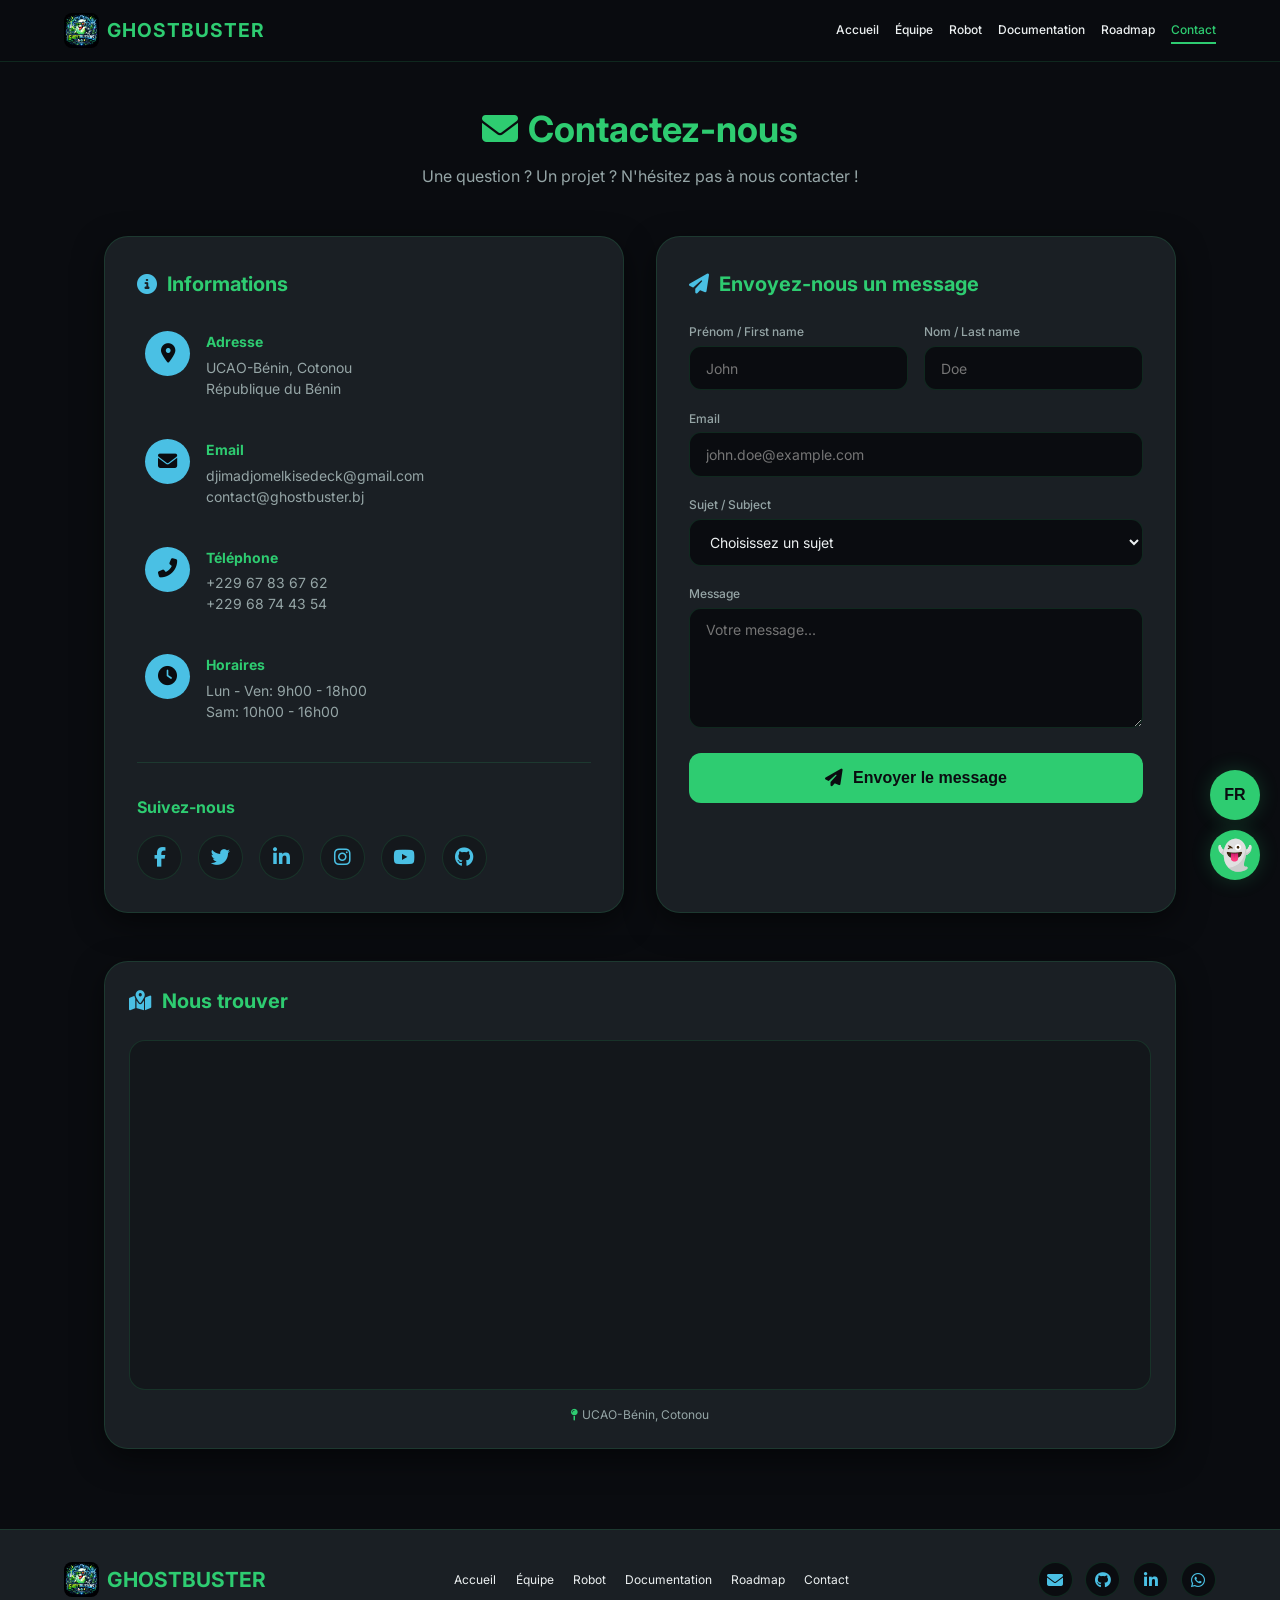
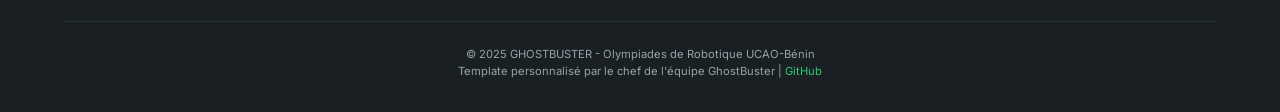
==== contact.html @ 447c5d61 "Add files via upload" ====
<!DOCTYPE html>
<html lang="fr">
<head>
    <meta charset="UTF-8">
    <meta name="viewport" content="width=device-width, initial-scale=1.0, maximum-scale=1.0, user-scalable=yes">
    <title>GhostBuster - Contact</title>
    <!-- Font Awesome -->
    <link rel="stylesheet" href="https://cdnjs.cloudflare.com/ajax/libs/font-awesome/6.4.0/css/all.min.css">
    <!-- Google Fonts - Inter -->
    <link href="https://fonts.googleapis.com/css2?family=Inter:wght@300;400;500;600;700;800&display=swap" rel="stylesheet">
    <style>
        * {
            margin: 0;
            padding: 0;
            box-sizing: border-box;
        }

        :root {
            --primary: #2ecc71;
            --primary-dark: #27ae60;
            --secondary: #f1c40f;
            --bg-primary: #0a0c10;
            --bg-secondary: #14181c;
            --bg-card: #1a1f24;
            --text-primary: #ecf0f1;
            --text-secondary: #95a5a6;
            --border-color: rgba(46, 204, 113, 0.15);
            --shadow: 0 10px 30px rgba(0, 0, 0, 0.5);
            --glow: 0 0 20px rgba(46, 204, 113, 0.2);
            --icon-color: #4ac0e4;
            --icon-hover: #27ae60;
            
            --font-size-xs: 0.75rem;
            --font-size-sm: 0.875rem;
            --font-size-base: 1rem;
            --font-size-lg: 1.125rem;
            --font-size-xl: 1.25rem;
            --font-size-2xl: 1.5rem;
            --font-size-3xl: 1.875rem;
            --font-size-4xl: 2.25rem;
        }

        [data-theme="light"] {
            --bg-primary: #f5f7fa;
            --bg-secondary: #ffffff;
            --bg-card: #ffffff;
            --text-primary: #2c3e50;
            --text-secondary: #34495e;
            --border-color: rgba(46, 204, 113, 0.3);
        }

        body {
            font-family: 'Inter', sans-serif;
            background-color: var(--bg-primary);
            color: var(--text-primary);
            line-height: 1.5;
            overflow-x: hidden;
            transition: background-color 0.3s ease, color 0.3s ease;
            padding-top: 70px;
            font-size: var(--font-size-base);
            min-height: 100vh;
            display: flex;
            flex-direction: column;
        }

        /* ===== ANIMATIONS ===== */
        @keyframes float {
            0%, 100% { transform: translateY(0px); }
            50% { transform: translateY(-25px); }
        }

        @keyframes glowPulse {
            0%, 100% { filter: drop-shadow(0 0 25px var(--primary)); }
            50% { filter: drop-shadow(0 0 50px var(--primary)); }
        }

        .animate-float {
            animation: float 6s ease-in-out infinite;
        }

        .animate-glow {
            animation: glowPulse 3s ease-in-out infinite;
        }

        /* ===== THEME TOGGLE ===== */
        .theme-toggle {
            position: fixed;
            bottom: 20px;
            right: 20px;
            width: 50px;
            height: 50px;
            border-radius: 50%;
            background: var(--primary);
            border: none;
            cursor: pointer;
            z-index: 1000;
            display: flex;
            align-items: center;
            justify-content: center;
            font-size: 1.8rem;
            box-shadow: var(--glow);
            transition: all 0.3s ease;
            color: var(--bg-primary);
        }

        .theme-toggle:hover {
            transform: scale(1.1) rotate(180deg);
        }

        /* ===== LANGUAGE TOGGLE ===== */
        .lang-toggle {
            position: fixed;
            bottom: 80px;
            right: 20px;
            width: 50px;
            height: 50px;
            border-radius: 50%;
            background: var(--primary);
            border: none;
            cursor: pointer;
            z-index: 1000;
            display: flex;
            align-items: center;
            justify-content: center;
            font-size: 1rem;
            font-weight: 600;
            box-shadow: var(--glow);
            transition: all 0.3s ease;
            color: var(--bg-primary);
        }

        .lang-toggle:hover {
            transform: scale(1.1);
        }

        /* ===== NAVIGATION ===== */
        nav {
            position: fixed;
            top: 0;
            width: 100%;
            padding: 0.8rem 5%;
            display: flex;
            justify-content: space-between;
            align-items: center;
            z-index: 1000;
            background: rgba(10, 12, 16, 0.98);
            backdrop-filter: blur(10px);
            border-bottom: 1px solid var(--border-color);
            transition: all 0.3s ease;
        }

        [data-theme="light"] nav {
            background: rgba(255, 255, 255, 0.98);
        }

        .logo {
            font-size: 1.2rem;
            font-weight: 700;
            color: var(--primary);
            letter-spacing: 1px;
            display: flex;
            align-items: center;
            gap: 8px;
        }

        .logo img {
            height: 35px;
            width: auto;
            border-radius: 8px;
        }

        .nav-links {
            display: flex;
            gap: 1rem;
            font-size: var(--font-size-xs);
        }

        .nav-links a {
            color: var(--text-primary);
            text-decoration: none;
            font-weight: 500;
            position: relative;
            padding: 0.3rem 0;
            white-space: nowrap;
        }

        .nav-links a::after {
            content: '';
            position: absolute;
            bottom: 0;
            left: 0;
            width: 0;
            height: 2px;
            background: var(--primary);
            transition: width 0.3s ease;
        }

        .nav-links a:hover::after,
        .nav-links a.active::after {
            width: 100%;
        }

        .nav-links a.active {
            color: var(--primary);
        }

        /* Menu mobile */
        @media (max-width: 768px) {
            nav {
                padding: 0.6rem 3%;
            }
            .nav-links {
                gap: 0.5rem;
                font-size: 0.65rem;
            }
            .logo {
                font-size: 1rem;
            }
            .logo img {
                height: 28px;
            }
        }

        /* ===== CONTENU PRINCIPAL ===== */
        .main-content {
            flex: 1;
            padding: 2rem 5%;
            max-width: 1200px;
            margin: 0 auto;
            width: 100%;
        }

        /* En-tête de page */
        .page-header {
            text-align: center;
            margin-bottom: 3rem;
        }

        .page-header h1 {
            font-size: var(--font-size-4xl);
            color: var(--primary);
            display: flex;
            align-items: center;
            justify-content: center;
            gap: 10px;
            margin-bottom: 0.5rem;
        }

        .page-header p {
            color: var(--text-secondary);
            font-size: var(--font-size-base);
            max-width: 600px;
            margin: 0 auto;
        }

        /* Grille de contact */
        .contact-grid {
            display: grid;
            grid-template-columns: 1fr 1fr;
            gap: 2rem;
            margin-bottom: 3rem;
        }

        /* Carte d'information */
        .contact-info-card {
            background: var(--bg-card);
            border-radius: 24px;
            padding: 2rem;
            border: 1px solid var(--border-color);
            box-shadow: var(--shadow);
        }

        .contact-info-card h2 {
            font-size: var(--font-size-xl);
            color: var(--primary);
            margin-bottom: 1.5rem;
            display: flex;
            align-items: center;
            gap: 10px;
        }

        .contact-info-card h2 i {
            color: var(--icon-color);
        }

        .info-list {
            display: flex;
            flex-direction: column;
            gap: 1.5rem;
            margin-bottom: 2rem;
        }

        .info-item {
            display: flex;
            align-items: flex-start;
            gap: 1rem;
            padding: 0.5rem;
            border-radius: 12px;
            transition: all 0.3s ease;
        }

        .info-item:hover {
            background: rgba(46, 204, 113, 0.05);
            transform: translateX(5px);
        }

        .info-icon {
            width: 45px;
            height: 45px;
            background: var(--icon-color);
            border-radius: 50%;
            display: flex;
            align-items: center;
            justify-content: center;
            font-size: 1.2rem;
            color: var(--bg-primary);
            flex-shrink: 0;
            transition: all 0.3s ease;
        }

        .info-item:hover .info-icon {
            background: var(--icon-hover);
            transform: scale(1.1);
        }

        .info-content h3 {
            font-size: var(--font-size-sm);
            color: var(--primary);
            margin-bottom: 0.3rem;
        }

        .info-content p {
            color: var(--text-secondary);
            font-size: var(--font-size-sm);
            line-height: 1.5;
        }

        .info-content a {
            color: var(--text-secondary);
            text-decoration: none;
            transition: color 0.3s;
        }

        .info-content a:hover {
            color: var(--primary);
        }

        /* Réseaux sociaux */
        .social-section {
            margin-top: 2rem;
            padding-top: 2rem;
            border-top: 1px solid var(--border-color);
        }

        .social-section h3 {
            font-size: var(--font-size-base);
            color: var(--primary);
            margin-bottom: 1rem;
        }

        .social-links {
            display: flex;
            gap: 1rem;
            flex-wrap: wrap;
        }

        .social-links a {
            width: 45px;
            height: 45px;
            border-radius: 50%;
            background: var(--bg-secondary);
            display: flex;
            align-items: center;
            justify-content: center;
            color: var(--icon-color);
            text-decoration: none;
            transition: all 0.3s ease;
            border: 1px solid var(--border-color);
            font-size: 1.2rem;
        }

        .social-links a:hover {
            background: var(--icon-hover);
            color: white;
            transform: translateY(-3px);
            border-color: var(--icon-hover);
        }

        /* Formulaire de contact */
        .contact-form-card {
            background: var(--bg-card);
            border-radius: 24px;
            padding: 2rem;
            border: 1px solid var(--border-color);
            box-shadow: var(--shadow);
        }

        .contact-form-card h2 {
            font-size: var(--font-size-xl);
            color: var(--primary);
            margin-bottom: 1.5rem;
            display: flex;
            align-items: center;
            gap: 10px;
        }

        .contact-form-card h2 i {
            color: var(--icon-color);
        }

        .form-group {
            margin-bottom: 1.2rem;
        }

        .form-row {
            display: grid;
            grid-template-columns: 1fr 1fr;
            gap: 1rem;
        }

        .form-group label {
            display: block;
            margin-bottom: 0.3rem;
            color: var(--text-secondary);
            font-size: var(--font-size-xs);
            font-weight: 500;
        }

        .form-group input,
        .form-group textarea,
        .form-group select {
            width: 100%;
            padding: 0.8rem 1rem;
            background: var(--bg-primary);
            border: 1px solid var(--border-color);
            border-radius: 12px;
            color: var(--text-primary);
            font-size: var(--font-size-sm);
            font-family: 'Inter', sans-serif;
            transition: all 0.3s ease;
        }

        .form-group input:focus,
        .form-group textarea:focus,
        .form-group select:focus {
            outline: none;
            border-color: var(--primary);
            box-shadow: var(--glow);
        }

        .form-group textarea {
            height: 120px;
            resize: vertical;
        }

        .submit-btn {
            width: 100%;
            padding: 1rem;
            background: var(--primary);
            color: var(--bg-primary);
            border: none;
            border-radius: 12px;
            font-size: var(--font-size-base);
            font-weight: 600;
            cursor: pointer;
            transition: all 0.3s ease;
            display: flex;
            align-items: center;
            justify-content: center;
            gap: 10px;
        }

        .submit-btn:hover {
            transform: translateY(-3px);
            box-shadow: var(--glow);
        }

        .submit-btn i {
            font-size: 1.1rem;
        }

        /* Carte */
        .map-section {
            margin-top: 3rem;
        }

        .map-container {
            background: var(--bg-card);
            border-radius: 24px;
            padding: 1.5rem;
            border: 1px solid var(--border-color);
            box-shadow: var(--shadow);
        }

        .map-container h2 {
            font-size: var(--font-size-xl);
            color: var(--primary);
            margin-bottom: 1.5rem;
            display: flex;
            align-items: center;
            gap: 10px;
        }

        .map-container h2 i {
            color: var(--icon-color);
        }

        .map-placeholder {
            width: 100%;
            height: 350px;
            background: var(--bg-secondary);
            border-radius: 16px;
            overflow: hidden;
            position: relative;
            border: 1px solid var(--border-color);
        }

        .map-placeholder iframe {
            width: 100%;
            height: 100%;
            border: none;
        }

        .map-overlay {
            position: absolute;
            top: 0;
            left: 0;
            width: 100%;
            height: 100%;
            background: rgba(0, 0, 0, 0.03);
            pointer-events: none;
        }

        /* FOOTER */
        footer {
            background: var(--bg-card);
            padding: 2rem 5%;
            border-top: 1px solid var(--border-color);
            margin-top: 3rem;
        }

        .footer-content {
            display: flex;
            justify-content: space-between;
            align-items: center;
            flex-wrap: wrap;
            gap: 1.2rem;
            max-width: 1200px;
            margin: 0 auto;
        }

        .footer-logo {
            font-size: 1.3rem;
            font-weight: 700;
            color: var(--primary);
            display: flex;
            align-items: center;
            gap: 8px;
        }

        .footer-logo img {
            height: 35px;
            width: auto;
            border-radius: 8px;
        }

        .footer-links {
            display: flex;
            gap: 1.2rem;
            flex-wrap: wrap;
        }

        .footer-links a {
            color: var(--text-primary);
            text-decoration: none;
            font-size: var(--font-size-xs);
            transition: color 0.3s ease;
        }

        .footer-links a:hover {
            color: var(--primary);
        }

        .footer-social {
            display: flex;
            gap: 0.8rem;
        }

        .footer-social a {
            width: 35px;
            height: 35px;
            background: var(--bg-primary);
            border-radius: 50%;
            display: flex;
            align-items: center;
            justify-content: center;
            color: var(--icon-color);
            text-decoration: none;
            transition: all 0.3s ease;
            border: 1px solid var(--border-color);
        }

        .footer-social a i {
            font-size: 1rem;
        }

        .footer-social a:hover {
            background: var(--icon-hover);
            color: white;
            transform: translateY(-3px);
            border-color: var(--icon-hover);
        }

        .copyright {
            text-align: center;
            margin-top: 1.5rem;
            padding-top: 1.5rem;
            border-top: 1px solid var(--border-color);
            color: var(--text-secondary);
            font-size: 0.7rem;
            max-width: 1200px;
            margin-left: auto;
            margin-right: auto;
        }

        .copyright a {
            color: var(--primary);
            text-decoration: none;
        }

        /* ===== RESPONSIVE ===== */
        @media (max-width: 768px) {
            .contact-grid {
                grid-template-columns: 1fr;
                gap: 1.5rem;
            }

            .form-row {
                grid-template-columns: 1fr;
                gap: 0;
            }

            .page-header h1 {
                font-size: var(--font-size-3xl);
            }

            .map-placeholder {
                height: 250px;
            }

            .footer-content {
                flex-direction: column;
                text-align: center;
            }

            .footer-links {
                justify-content: center;
            }
        }

        @media (max-width: 480px) {
            .main-content {
                padding: 1.5rem 4%;
            }

            .contact-info-card,
            .contact-form-card {
                padding: 1.5rem;
            }

            .info-item {
                flex-direction: column;
                align-items: center;
                text-align: center;
            }

            .info-content {
                text-align: center;
            }
        }

        /* Langue */
        .lang-fr, .lang-en {
            transition: opacity 0.3s;
        }

        [data-lang="fr"] .lang-en {
            display: none;
        }

        [data-lang="en"] .lang-fr {
            display: none;
        }
    </style>
</head>
<body data-theme="dark" data-lang="fr">
    <!-- ===== THEME TOGGLE ===== -->
    <button class="theme-toggle" id="themeToggle" onclick="toggleTheme()">
        <span id="themeIcon">👻</span>
    </button>

    <!-- ===== LANGUAGE TOGGLE ===== -->
    <button class="lang-toggle" id="langToggle" onclick="toggleLanguage()">
        <span id="langIcon">FR</span>
    </button>

    <!-- ===== NAVIGATION ===== -->
    <nav id="navbar">
        <div class="logo">
            <img src="images/ghost-b.jpeg" alt="GhostBuster Logo" onerror="this.style.display='none'; this.nextElementSibling.style.display='block';">
            <span style="display:none;">👻</span>
            <span>GHOSTBUSTER</span>
        </div>
        <div class="nav-links">
            <a href="index.html" id="nav-accueil">
                <span class="lang-fr">Accueil</span>
                <span class="lang-en">Home</span>
            </a>
            <a href="equipe.html" id="nav-equipe">
                <span class="lang-fr">Équipe</span>
                <span class="lang-en">Team</span>
            </a>
            <a href="robot.html" id="nav-robot">
                <span class="lang-fr">Robot</span>
                <span class="lang-en">Robot</span>
            </a>
            <a href="documentation.html" id="nav-documentation">
                <span class="lang-fr">Documentation</span>
                <span class="lang-en">Docs</span>
            </a>
            <a href="roadmap.html" id="nav-roadmap">
                <span class="lang-fr">Roadmap</span>
                <span class="lang-en">Roadmap</span>
            </a>
            <a href="contact.html" class="active" id="nav-contact">
                <span class="lang-fr">Contact</span>
                <span class="lang-en">Contact</span>
            </a>
        </div>
    </nav>

    <!-- ===== CONTENU PRINCIPAL ===== -->
    <div class="main-content">
        <div class="page-header">
            <h1>
                <i class="fas fa-envelope"></i>
                <span class="lang-fr">Contactez-nous</span>
                <span class="lang-en">Contact Us</span>
            </h1>
            <p>
                <span class="lang-fr">Une question ? Un projet ? N'hésitez pas à nous contacter !</span>
                <span class="lang-en">A question? A project? Feel free to contact us!</span>
            </p>
        </div>

        <!-- Grille contact + formulaire -->
        <div class="contact-grid">
            <!-- Carte d'informations -->
            <div class="contact-info-card">
                <h2>
                    <i class="fas fa-info-circle"></i>
                    <span class="lang-fr">Informations</span>
                    <span class="lang-en">Information</span>
                </h2>
                
                <div class="info-list">
                    <div class="info-item">
                        <div class="info-icon">
                            <i class="fas fa-map-marker-alt"></i>
                        </div>
                        <div class="info-content">
                            <h3>Adresse</h3>
                            <p>UCAO-Bénin, Cotonou<br>République du Bénin</p>
                        </div>
                    </div>

                    <div class="info-item">
                        <div class="info-icon">
                            <i class="fas fa-envelope"></i>
                        </div>
                        <div class="info-content">
                            <h3>Email</h3>
                            <p><a href="mailto:djimadjomelkisedeck@gmail.com">djimadjomelkisedeck@gmail.com</a></p>
                            <p><a href="mailto:contact@ghostbuster.bj">contact@ghostbuster.bj</a></p>
                        </div>
                    </div>

                    <div class="info-item">
                        <div class="info-icon">
                            <i class="fas fa-phone-alt"></i>
                        </div>
                        <div class="info-content">
                            <h3>Téléphone</h3>
                            <p><a href="tel:+22967836762">+229 67 83 67 62</a></p>
                            <p><a href="tel:+22968744354">+229 68 74 43 54</a></p>
                        </div>
                    </div>

                    <div class="info-item">
                        <div class="info-icon">
                            <i class="fas fa-clock"></i>
                        </div>
                        <div class="info-content">
                            <h3>Horaires</h3>
                            <p>Lun - Ven: 9h00 - 18h00<br>Sam: 10h00 - 16h00</p>
                        </div>
                    </div>
                </div>

                <div class="social-section">
                    <h3>
                        <span class="lang-fr">Suivez-nous</span>
                        <span class="lang-en">Follow us</span>
                    </h3>
                    <div class="social-links">
                        <a href="#"><i class="fab fa-facebook-f"></i></a>
                        <a href="#"><i class="fab fa-twitter"></i></a>
                        <a href="#"><i class="fab fa-linkedin-in"></i></a>
                        <a href="#"><i class="fab fa-instagram"></i></a>
                        <a href="#"><i class="fab fa-youtube"></i></a>
                        <a href="https://github.com/Yoane2194/Olympiades-de-Robotique-UCAO-Benin"><i class="fab fa-github"></i></a>
                    </div>
                </div>
            </div>

            <!-- Formulaire de contact -->
            <div class="contact-form-card">
                <h2>
                    <i class="fas fa-paper-plane"></i>
                    <span class="lang-fr">Envoyez-nous un message</span>
                    <span class="lang-en">Send us a message</span>
                </h2>

                <form id="contactForm" onsubmit="return handleSubmit(event)">
                    <div class="form-row">
                        <div class="form-group">
                            <label for="prenom">Prénom / First name</label>
                            <input type="text" id="prenom" name="prenom" placeholder="John" required>
                        </div>
                        <div class="form-group">
                            <label for="nom">Nom / Last name</label>
                            <input type="text" id="nom" name="nom" placeholder="Doe" required>
                        </div>
                    </div>

                    <div class="form-group">
                        <label for="email">Email</label>
                        <input type="email" id="email" name="email" placeholder="john.doe@example.com" required>
                    </div>

                    <div class="form-group">
                        <label for="sujet">Sujet / Subject</label>
                        <select id="sujet" name="sujet" required>
                            <option value="" disabled selected>Choisissez un sujet</option>
                            <option value="info">Demande d'information</option>
                            <option value="projet">Proposition de projet</option>
                            <option value="partenariat">Partenariat</option>
                            <option value="stage">Stage</option>
                            <option value="autre">Autre</option>
                        </select>
                    </div>

                    <div class="form-group">
                        <label for="message">Message</label>
                        <textarea id="message" name="message" placeholder="Votre message..." required></textarea>
                    </div>

                    <button type="submit" class="submit-btn">
                        <i class="fas fa-paper-plane"></i>
                        <span class="lang-fr">Envoyer le message</span>
                        <span class="lang-en">Send message</span>
                    </button>
                </form>
            </div>
        </div>

        <!-- Section carte -->
        <div class="map-section">
            <div class="map-container">
                <h2>
                    <i class="fas fa-map-marked-alt"></i>
                    <span class="lang-fr">Nous trouver</span>
                    <span class="lang-en">Find us</span>
                </h2>
                <div class="map-placeholder">
                    <!-- Carte Google Maps intégrée (UCAO-Bénin) -->
                    <iframe src="https://www.google.com/maps/embed?pb=!1m18!1m12!1m3!1d3965.184486524157!2d2.40862131476982!3d6.367026795399247!2m3!1f0!2f0!3f0!3m2!1i1024!2i768!4f13.1!3m3!1m2!1s0x102354dcfdaaecd3%3A0xe9a8c8b3b8b3f8b3!2sUCAO%20B%C3%A9nin!5e0!3m2!1sfr!2sfr!4v1620000000000!5m2!1sfr!2sfr" 
                            allowfullscreen="" 
                            loading="lazy">
                    </iframe>
                    <div class="map-overlay"></div>
                </div>
                <p style="margin-top: 1rem; color: var(--text-secondary); font-size: var(--font-size-xs); text-align: center;">
                    <i class="fas fa-map-pin" style="color: var(--primary);"></i>
                    UCAO-Bénin, Cotonou
                </p>
            </div>
        </div>
    </div>

    <!-- ===== FOOTER ===== -->
    <footer>
        <div class="footer-content">
            <div class="footer-logo">
                <img src="images/ghost-b.jpeg" alt="GhostBuster Logo" onerror="this.style.display='none'; this.nextElementSibling.style.display='inline';">
                <span style="display:none;">👻</span>
                <span>GHOSTBUSTER</span>
            </div>
            <div class="footer-links">
                <a href="index.html">
                    <span class="lang-fr">Accueil</span>
                    <span class="lang-en">Home</span>
                </a>
                <a href="equipe.html">
                    <span class="lang-fr">Équipe</span>
                    <span class="lang-en">Team</span>
                </a>
                <a href="robot.html">
                    <span class="lang-fr">Robot</span>
                    <span class="lang-en">Robot</span>
                </a>
                <a href="documentation.html">
                    <span class="lang-fr">Documentation</span>
                    <span class="lang-en">Docs</span>
                </a>
                <a href="roadmap.html">
                    <span class="lang-fr">Roadmap</span>
                    <span class="lang-en">Roadmap</span>
                </a>
                <a href="contact.html">
                    <span class="lang-fr">Contact</span>
                    <span class="lang-en">Contact</span>
                </a>
            </div>
            <div class="footer-social">
                <a href="#"><i class="fas fa-envelope"></i></a>
                <a href="#"><i class="fab fa-github"></i></a>
                <a href="#"><i class="fab fa-linkedin-in"></i></a>
                <a href="#"><i class="fab fa-whatsapp"></i></a>
            </div>
        </div>
        <div class="copyright">
            <p>© 2025 GHOSTBUSTER - Olympiades de Robotique UCAO-Bénin</p>
            <p>
                <span class="lang-fr">Template personnalisé par le chef de l'équipe GhostBuster</span>
                <span class="lang-en">Custom template by the chief of GhostBuster team</span>
                | <a href="https://github.com/Yoane2194/Olympiades-de-Robotique-UCAO-Benin">GitHub</a>
            </p>
        </div>
    </footer>

    <script>
        // ===== THEME TOGGLE =====
        function toggleTheme() {
            const body = document.body;
            const icon = document.getElementById('themeIcon');
            if (body.getAttribute('data-theme') === 'dark') {
                body.setAttribute('data-theme', 'light');
                icon.textContent = '👻';
            } else {
                body.setAttribute('data-theme', 'dark');
                icon.textContent = '👻';
            }
        }

        // ===== LANGUAGE TOGGLE =====
        function toggleLanguage() {
            const body = document.body;
            const icon = document.getElementById('langIcon');
            if (body.getAttribute('data-lang') === 'fr') {
                body.setAttribute('data-lang', 'en');
                icon.textContent = 'EN';
            } else {
                body.setAttribute('data-lang', 'fr');
                icon.textContent = 'FR';
            }
        }

        // ===== GESTION DU FORMULAIRE =====
        function handleSubmit(event) {
            event.preventDefault();
            
            // Récupération des données
            const formData = {
                prenom: document.getElementById('prenom').value,
                nom: document.getElementById('nom').value,
                email: document.getElementById('email').value,
                sujet: document.getElementById('sujet').value,
                message: document.getElementById('message').value
            };

            // Simulation d'envoi (à remplacer par un vrai envoi)
            alert('Message envoyé avec succès ! Nous vous répondrons dans les plus brefs délais.');
            
            // Réinitialisation du formulaire
            document.getElementById('contactForm').reset();
            
            return false;
        }

        // ===== NAVBAR SCROLL =====
        window.addEventListener('scroll', function() {
            const navbar = document.getElementById('navbar');
            if (window.scrollY > 50) {
                navbar.style.background = document.body.getAttribute('data-theme') === 'dark' 
                    ? 'rgba(10, 12, 16, 0.98)' 
                    : 'rgba(255, 255, 255, 0.98)';
                navbar.style.boxShadow = '0 2px 10px rgba(0,0,0,0.1)';
            } else {
                navbar.style.background = document.body.getAttribute('data-theme') === 'dark' 
                    ? 'rgba(10, 12, 16, 0.98)' 
                    : 'rgba(255, 255, 255, 0.98)';
                navbar.style.boxShadow = 'none';
            }
        });

        // Gestion des images manquantes
        document.addEventListener('DOMContentLoaded', function() {
            document.querySelectorAll('img').forEach(img => {
                img.onerror = function() {
                    this.src = 'https://via.placeholder.com/35x35?text=Logo';
                };
            });
        });
    </script>
</body>
</html>
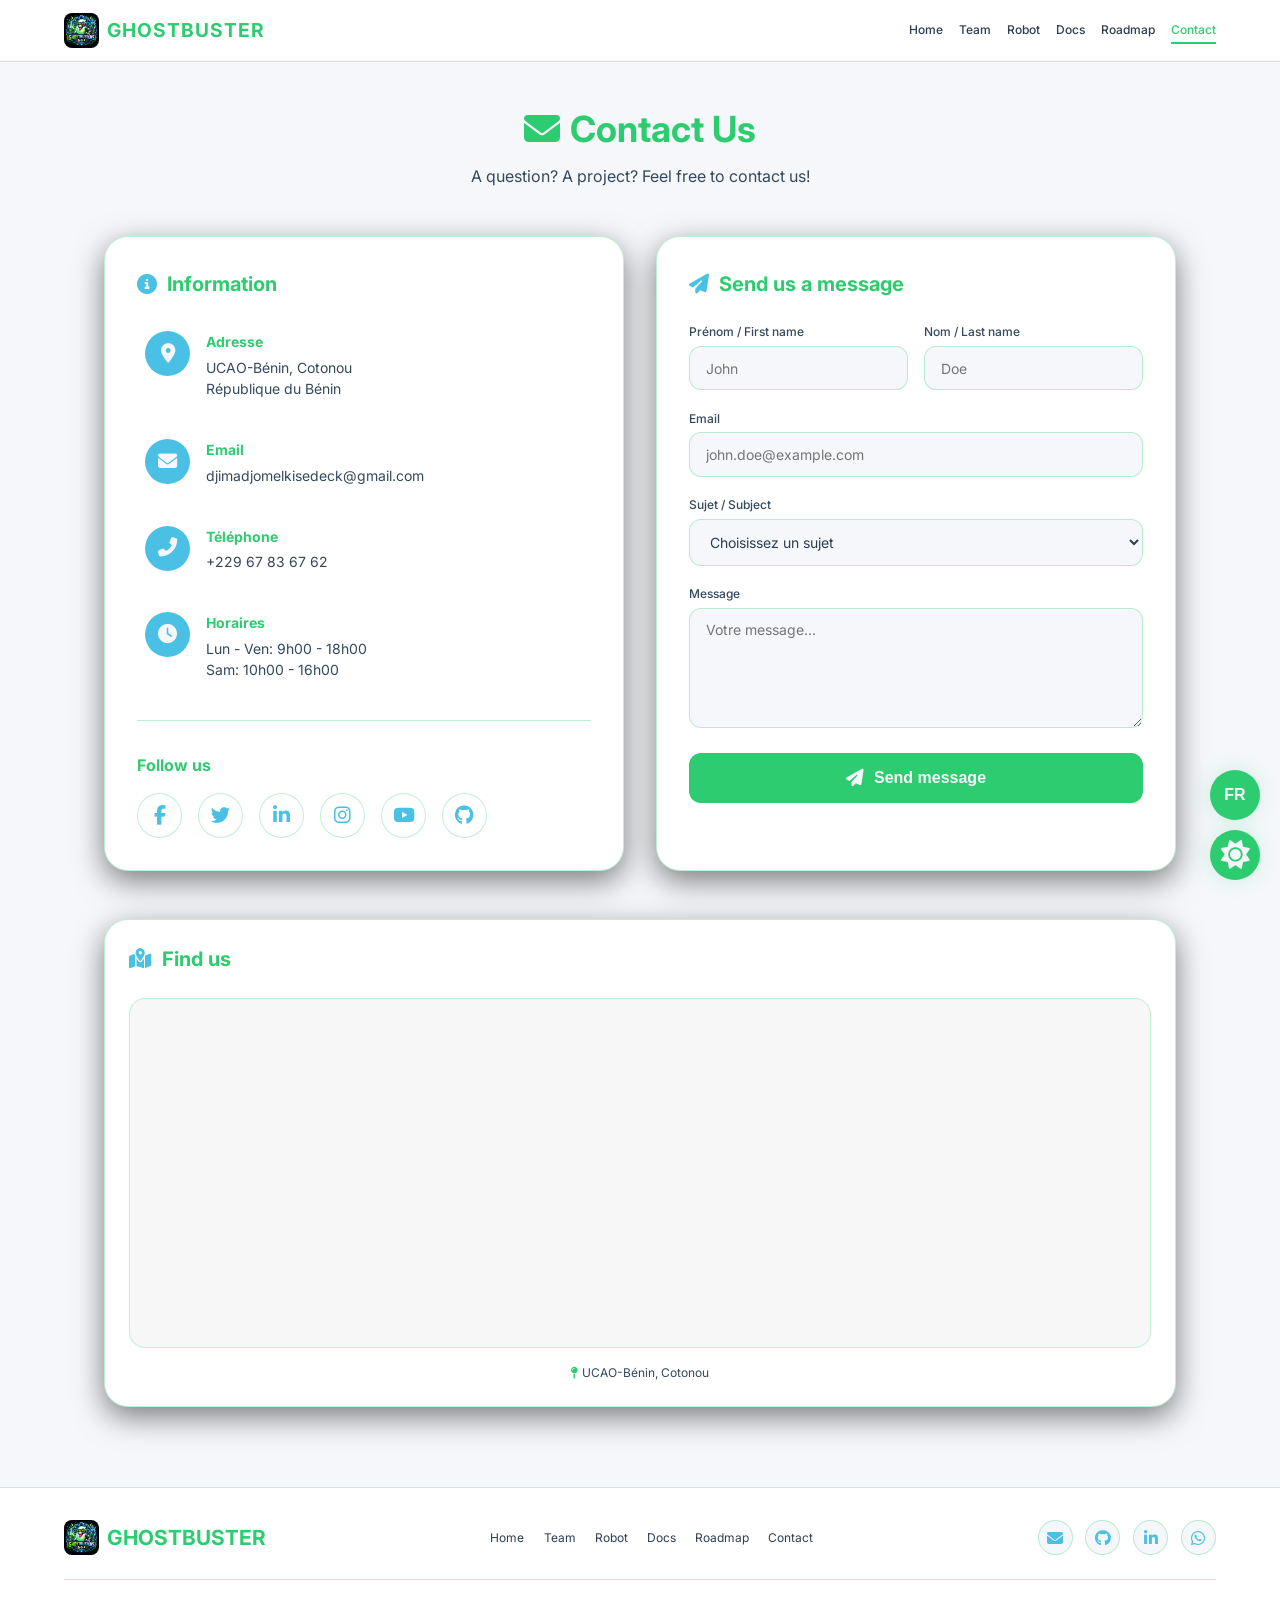
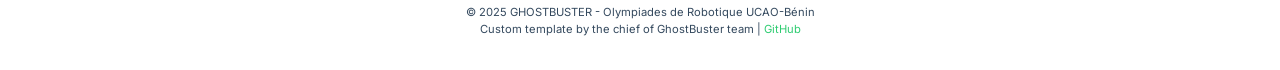
==== commit 6ec550a9: "Add files via upload" ====
--- a/contact.html
+++ b/contact.html
@@ -2,12 +2,16 @@
 <html lang="fr">
 <head>
     <meta charset="UTF-8">
-    <meta name="viewport" content="width=device-width, initial-scale=1.0, maximum-scale=1.0, user-scalable=yes">
+    <meta name="viewport" content="width=device-width, initial-scale=1.0">
+    <meta name="description" content="GhostBuster - Projet de robot suiveur de ligne et eviteur d'obstacles, documentation technique et suivi d'avancement.">
+    <link rel="icon" type="image/jpeg" href="images/ghost-b.jpeg">
+    <script src="scripts/boot-preferences.js"></script>
     <title>GhostBuster - Contact</title>
     <!-- Font Awesome -->
     <link rel="stylesheet" href="https://cdnjs.cloudflare.com/ajax/libs/font-awesome/6.4.0/css/all.min.css">
     <!-- Google Fonts - Inter -->
     <link href="https://fonts.googleapis.com/css2?family=Inter:wght@300;400;500;600;700;800&display=swap" rel="stylesheet">
+    <link href="https://fonts.googleapis.com/css2?family=Fira+Code:wght@400;500;700&display=swap" rel="stylesheet">
     <style>
         * {
             margin: 0;
@@ -18,7 +22,7 @@
         :root {
             --primary: #2ecc71;
             --primary-dark: #27ae60;
-            --secondary: #f1c40f;
+            --secondary: #8fa8c0;
             --bg-primary: #0a0c10;
             --bg-secondary: #14181c;
             --bg-card: #1a1f24;
@@ -81,7 +85,27 @@
         .animate-glow {
             animation: glowPulse 3s ease-in-out infinite;
         }
-
+        /* Lint utility helpers */
+        .ghost-hidden { display: none; }
+        .text-center { text-align: center; }
+        .text-muted-center { text-align: center; color: var(--text-secondary); font-size: var(--font-size-xs); }
+        .mb-15 { margin-bottom: 1.5rem; }
+        .mb-10 { margin-bottom: 1rem; }
+        .mt-15 { margin-top: 1.5rem; }
+        .mt-10 { margin-top: 1rem; }
+        .w-100 { width: 100%; }
+        .btn-outline-primary-flat { background: transparent; border: 2px solid var(--primary); color: var(--primary); }
+        .icon-color-accent { color: var(--icon-color); }
+        .icon-primary { color: var(--primary); }
+        .icon-secondary { color: var(--secondary); }
+        .flex-col-gap-08 { display: flex; flex-direction: column; gap: 0.8rem; }
+        .progress-100 { width: 100%; }
+        .progress-95 { width: 95%; }
+        .progress-92 { width: 92%; }
+        .progress-90 { width: 90%; }
+        .progress-80 { width: 80%; }
+        .progress-75 { width: 75%; }
+        .progress-0 { width: 0%; }
         /* ===== THEME TOGGLE ===== */
         .theme-toggle {
             position: fixed;
@@ -133,6 +157,39 @@
             transform: scale(1.1);
         }
 
+        /* ===== BACK TO TOP ===== */
+        .back-to-top {
+            position: fixed;
+            bottom: 140px;
+            right: 20px;
+            width: 45px;
+            height: 45px;
+            border-radius: 50%;
+            background: var(--primary);
+            border: none;
+            cursor: pointer;
+            z-index: 999;
+            display: flex;
+            align-items: center;
+            justify-content: center;
+            font-size: 1.2rem;
+            color: var(--bg-primary);
+            opacity: 0;
+            visibility: hidden;
+            transition: all 0.3s ease;
+            box-shadow: var(--glow);
+        }
+
+        .back-to-top.visible {
+            opacity: 1;
+            visibility: visible;
+        }
+
+        .back-to-top:hover {
+            transform: scale(1.1);
+            background: var(--primary-dark);
+        }
+
         /* ===== NAVIGATION ===== */
         nav {
             position: fixed;
@@ -144,7 +201,6 @@
             align-items: center;
             z-index: 1000;
             background: rgba(10, 12, 16, 0.98);
-            backdrop-filter: blur(10px);
             border-bottom: 1px solid var(--border-color);
             transition: all 0.3s ease;
         }
@@ -230,7 +286,7 @@
             width: 100%;
         }
 
-        /* En-tête de page */
+        /* En-t&ecirc;te de page */
         .page-header {
             text-align: center;
             margin-bottom: 3rem;
@@ -345,7 +401,7 @@
             color: var(--primary);
         }
 
-        /* Réseaux sociaux */
+        /* R&eacute;seaux sociaux */
         .social-section {
             margin-top: 2rem;
             padding-top: 2rem;
@@ -692,10 +748,11 @@
             display: none;
         }
     </style>
+    <link rel="stylesheet" href="styles/pro-competition.css?v=20260409c">
 </head>
-<body data-theme="dark" data-lang="fr">
+<body data-theme="light" data-lang="en">
     <!-- ===== THEME TOGGLE ===== -->
-    <button class="theme-toggle" id="themeToggle" onclick="toggleTheme()">
+    <button class="theme-toggle" id="themeToggle" onclick="toggleTheme()" title="Basculer le thème">
         <span id="themeIcon">👻</span>
     </button>
 
@@ -704,35 +761,40 @@
         <span id="langIcon">FR</span>
     </button>
 
+    <!-- ===== BACK TO TOP ===== -->
+    <button class="back-to-top" id="backToTop" onclick="scrollToTop()">
+        <i class="fas fa-arrow-up"></i>
+    </button>
+
     <!-- ===== NAVIGATION ===== -->
     <nav id="navbar">
         <div class="logo">
             <img src="images/ghost-b.jpeg" alt="GhostBuster Logo" onerror="this.style.display='none'; this.nextElementSibling.style.display='block';">
-            <span style="display:none;">👻</span>
+            <span class="ghost-hidden">&#128123;</span>
             <span>GHOSTBUSTER</span>
         </div>
         <div class="nav-links">
-            <a href="index.html" id="nav-accueil">
+            <a href="index.html" id="nav-accueil" title="Accueil">
                 <span class="lang-fr">Accueil</span>
                 <span class="lang-en">Home</span>
             </a>
-            <a href="equipe.html" id="nav-equipe">
-                <span class="lang-fr">Équipe</span>
+            <a href="equipe.html" id="nav-equipe" title="Équipe">
+                <span class="lang-fr">&Eacute;quipe</span>
                 <span class="lang-en">Team</span>
             </a>
-            <a href="robot.html" id="nav-robot">
+            <a href="robot.html" id="nav-robot" title="Robot">
                 <span class="lang-fr">Robot</span>
                 <span class="lang-en">Robot</span>
             </a>
-            <a href="documentation.html" id="nav-documentation">
+            <a href="documentation.html" id="nav-documentation" title="Documentation">
                 <span class="lang-fr">Documentation</span>
                 <span class="lang-en">Docs</span>
             </a>
-            <a href="roadmap.html" id="nav-roadmap">
+            <a href="roadmap.html" id="nav-roadmap" title="Roadmap">
                 <span class="lang-fr">Roadmap</span>
                 <span class="lang-en">Roadmap</span>
             </a>
-            <a href="contact.html" class="active" id="nav-contact">
+            <a href="contact.html" class="active" id="nav-contact" title="Contact">
                 <span class="lang-fr">Contact</span>
                 <span class="lang-en">Contact</span>
             </a>
@@ -748,7 +810,7 @@
                 <span class="lang-en">Contact Us</span>
             </h1>
             <p>
-                <span class="lang-fr">Une question ? Un projet ? N'hésitez pas à nous contacter !</span>
+                <span class="lang-fr">Une question ? Un projet ? N'h&eacute;sitez pas &agrave; nous contacter !</span>
                 <span class="lang-en">A question? A project? Feel free to contact us!</span>
             </p>
         </div>
@@ -770,7 +832,7 @@
                         </div>
                         <div class="info-content">
                             <h3>Adresse</h3>
-                            <p>UCAO-Bénin, Cotonou<br>République du Bénin</p>
+                            <p>UCAO-B&eacute;nin, Cotonou<br>R&eacute;publique du B&eacute;nin</p>
                         </div>
                     </div>
 
@@ -781,7 +843,6 @@
                         <div class="info-content">
                             <h3>Email</h3>
                             <p><a href="mailto:djimadjomelkisedeck@gmail.com">djimadjomelkisedeck@gmail.com</a></p>
-                            <p><a href="mailto:contact@ghostbuster.bj">contact@ghostbuster.bj</a></p>
                         </div>
                     </div>
 
@@ -790,13 +851,12 @@
                             <i class="fas fa-phone-alt"></i>
                         </div>
                         <div class="info-content">
-                            <h3>Téléphone</h3>
+                            <h3>T&eacute;l&eacute;phone</h3>
                             <p><a href="tel:+22967836762">+229 67 83 67 62</a></p>
-                            <p><a href="tel:+22968744354">+229 68 74 43 54</a></p>
                         </div>
                     </div>
 
-                    <div class="info-item">
+                     <div class="info-item">
                         <div class="info-icon">
                             <i class="fas fa-clock"></i>
                         </div>
@@ -813,12 +873,12 @@
                         <span class="lang-en">Follow us</span>
                     </h3>
                     <div class="social-links">
-                        <a href="#"><i class="fab fa-facebook-f"></i></a>
-                        <a href="#"><i class="fab fa-twitter"></i></a>
-                        <a href="#"><i class="fab fa-linkedin-in"></i></a>
-                        <a href="#"><i class="fab fa-instagram"></i></a>
-                        <a href="#"><i class="fab fa-youtube"></i></a>
-                        <a href="https://github.com/Yoane2194/Olympiades-de-Robotique-UCAO-Benin"><i class="fab fa-github"></i></a>
+                        <a href="#" title="Facebook" aria-label="Facebook"><i class="fab fa-facebook-f"></i></a>
+                        <a href="#" title="Twitter" aria-label="Twitter"><i class="fab fa-twitter"></i></a>
+                        <a href="#" title="LinkedIn" aria-label="LinkedIn"><i class="fab fa-linkedin-in"></i></a>
+                        <a href="#" title="Instagram" aria-label="Instagram"><i class="fab fa-instagram"></i></a>
+                        <a href="#" title="YouTube" aria-label="YouTube"><i class="fab fa-youtube"></i></a>
+                        <a href="https://github.com/Olympiades-de-Robotique-UCAO-Benin" title="GitHub" aria-label="GitHub"><i class="fab fa-github"></i></a>
                     </div>
                 </div>
             </div>
@@ -834,7 +894,7 @@
                 <form id="contactForm" onsubmit="return handleSubmit(event)">
                     <div class="form-row">
                         <div class="form-group">
-                            <label for="prenom">Prénom / First name</label>
+                            <label for="prenom">Pr&eacute;nom / First name</label>
                             <input type="text" id="prenom" name="prenom" placeholder="John" required>
                         </div>
                         <div class="form-group">
@@ -865,7 +925,7 @@
                         <textarea id="message" name="message" placeholder="Votre message..." required></textarea>
                     </div>
 
-                    <button type="submit" class="submit-btn">
+                    <button type="submit" class="submit-btn" title="Envoyer le message">
                         <i class="fas fa-paper-plane"></i>
                         <span class="lang-fr">Envoyer le message</span>
                         <span class="lang-en">Send message</span>
@@ -883,16 +943,16 @@
                     <span class="lang-en">Find us</span>
                 </h2>
                 <div class="map-placeholder">
-                    <!-- Carte Google Maps intégrée (UCAO-Bénin) -->
-                    <iframe src="https://www.google.com/maps/embed?pb=!1m18!1m12!1m3!1d3965.184486524157!2d2.40862131476982!3d6.367026795399247!2m3!1f0!2f0!3f0!3m2!1i1024!2i768!4f13.1!3m3!1m2!1s0x102354dcfdaaecd3%3A0xe9a8c8b3b8b3f8b3!2sUCAO%20B%C3%A9nin!5e0!3m2!1sfr!2sfr!4v1620000000000!5m2!1sfr!2sfr" 
+                    <!-- Carte Google Maps int&eacute;gr&eacute;e (UCAO-B&eacute;nin) -->
+                    <iframe title="Localisation GhostBuster" src="https://www.google.com/maps/embed?pb=!1m18!1m12!1m3!1d3965.184486524157!2d2.40862131476982!3d6.367026795399247!2m3!1f0!2f0!3f0!3m2!1i1024!2i768!4f13.1!3m3!1m2!1s0x102354dcfdaaecd3%3A0xe9a8c8b3b8b3f8b3!2sUCAO%20B%C3%A9nin!5e0!3m2!1sfr!2sfr!4v1620000000000!5m2!1sfr!2sfr" 
                             allowfullscreen="" 
                             loading="lazy">
                     </iframe>
                     <div class="map-overlay"></div>
                 </div>
-                <p style="margin-top: 1rem; color: var(--text-secondary); font-size: var(--font-size-xs); text-align: center;">
-                    <i class="fas fa-map-pin" style="color: var(--primary);"></i>
-                    UCAO-Bénin, Cotonou
+                <p class="text-muted-center mt-10">
+                    <i class="fas fa-map-pin icon-primary"></i>
+                    UCAO-B&eacute;nin, Cotonou
                 </p>
             </div>
         </div>
@@ -903,65 +963,90 @@
         <div class="footer-content">
             <div class="footer-logo">
                 <img src="images/ghost-b.jpeg" alt="GhostBuster Logo" onerror="this.style.display='none'; this.nextElementSibling.style.display='inline';">
-                <span style="display:none;">👻</span>
+                <span class="ghost-hidden">&#128123;</span>
                 <span>GHOSTBUSTER</span>
             </div>
             <div class="footer-links">
-                <a href="index.html">
+                <a href="index.html" title="Accueil">
                     <span class="lang-fr">Accueil</span>
                     <span class="lang-en">Home</span>
                 </a>
-                <a href="equipe.html">
-                    <span class="lang-fr">Équipe</span>
+                <a href="equipe.html" title="Équipe">
+                    <span class="lang-fr">&Eacute;quipe</span>
                     <span class="lang-en">Team</span>
                 </a>
-                <a href="robot.html">
+                <a href="robot.html" title="Robot">
                     <span class="lang-fr">Robot</span>
                     <span class="lang-en">Robot</span>
                 </a>
-                <a href="documentation.html">
+                <a href="documentation.html" title="Documentation">
                     <span class="lang-fr">Documentation</span>
                     <span class="lang-en">Docs</span>
                 </a>
-                <a href="roadmap.html">
+                <a href="roadmap.html" title="Roadmap">
                     <span class="lang-fr">Roadmap</span>
                     <span class="lang-en">Roadmap</span>
                 </a>
-                <a href="contact.html">
+                <a href="contact.html" title="Contact">
                     <span class="lang-fr">Contact</span>
                     <span class="lang-en">Contact</span>
                 </a>
             </div>
             <div class="footer-social">
-                <a href="#"><i class="fas fa-envelope"></i></a>
-                <a href="#"><i class="fab fa-github"></i></a>
-                <a href="#"><i class="fab fa-linkedin-in"></i></a>
-                <a href="#"><i class="fab fa-whatsapp"></i></a>
+                <a href="mailto:djimadjomelkisedeck@gmail.com" title="Email" aria-label="Email"><i class="fas fa-envelope"></i></a>
+                <a href="https://github.com/melnos" title="GitHub" aria-label="GitHub"><i class="fab fa-github"></i></a>
+                <a href="https://www.linkedin.com/in/djimadjo-melkisedeck-0b2b6b1a9/" title="LinkedIn" aria-label="LinkedIn"><i class="fab fa-linkedin-in"></i></a>
+                <a href="https://wa.me/+2290167836762" title="WhatsApp" aria-label="WhatsApp"><i class="fab fa-whatsapp"></i></a>
             </div>
         </div>
         <div class="copyright">
-            <p>© 2025 GHOSTBUSTER - Olympiades de Robotique UCAO-Bénin</p>
+            <p>&copy; 2025 GHOSTBUSTER - Olympiades de Robotique UCAO-B&eacute;nin</p>
             <p>
-                <span class="lang-fr">Template personnalisé par le chef de l'équipe GhostBuster</span>
+                <span class="lang-fr">Template personnalis&eacute; par le chef de l'&eacute;quipe GhostBuster</span>
                 <span class="lang-en">Custom template by the chief of GhostBuster team</span>
-                | <a href="https://github.com/Yoane2194/Olympiades-de-Robotique-UCAO-Benin">GitHub</a>
+                | <a href="https://github.com/Olympiades-de-Robotique-UCAO-Benin">GitHub</a>
             </p>
         </div>
     </footer>
 
     <script>
         // ===== THEME TOGGLE =====
+        const THEME_STORAGE_KEY = 'ghostbuster-theme';
+
+        function applySavedTheme() {
+            const savedTheme = localStorage.getItem(THEME_STORAGE_KEY);
+            const body = document.body;
+            const icon = document.getElementById('themeIcon');
+
+            if (savedTheme === 'light' || savedTheme === 'dark') {
+                body.setAttribute('data-theme', savedTheme);
+            } else {
+                localStorage.setItem(THEME_STORAGE_KEY, body.getAttribute('data-theme') || 'light');
+            }
+
+            if (icon) {
+                icon.innerHTML = body.getAttribute('data-theme') === 'dark'
+                    ? '<i class="fas fa-moon" aria-hidden="true"></i>'
+                    : '<i class="fas fa-sun" aria-hidden="true"></i>';
+            }
+        }
+
         function toggleTheme() {
             const body = document.body;
             const icon = document.getElementById('themeIcon');
-            if (body.getAttribute('data-theme') === 'dark') {
-                body.setAttribute('data-theme', 'light');
-                icon.textContent = '👻';
-            } else {
-                body.setAttribute('data-theme', 'dark');
-                icon.textContent = '👻';
-            }
-        }
+            const nextTheme = body.getAttribute('data-theme') === 'dark' ? 'light' : 'dark';
+
+            body.setAttribute('data-theme', nextTheme);
+            localStorage.setItem(THEME_STORAGE_KEY, nextTheme);
+
+            if (icon) {
+                icon.innerHTML = nextTheme === 'dark'
+                    ? '<i class="fas fa-moon" aria-hidden="true"></i>'
+                    : '<i class="fas fa-sun" aria-hidden="true"></i>';
+            }
+        }
+
+        applySavedTheme();
 
         // ===== LANGUAGE TOGGLE =====
         function toggleLanguage() {
@@ -976,9 +1061,31 @@
             }
         }
 
+        // ===== BACK TO TOP =====
+        const backToTop = document.getElementById('backToTop');
+
+        window.addEventListener('scroll', function() {
+            if (window.scrollY > 300) {
+                backToTop.classList.add('visible');
+            } else {
+                backToTop.classList.remove('visible');
+            }
+        });
+
+        function scrollToTop() {
+            window.scrollTo({ top: 0, behavior: 'smooth' });
+        }
+
         // ===== GESTION DU FORMULAIRE =====
         function handleSubmit(event) {
             event.preventDefault();
+            
+            const btn = event.target.querySelector('.submit-btn');
+            const originalBtnContent = btn.innerHTML;
+            
+            // Simulation de chargement
+            btn.disabled = true;
+            btn.innerHTML = '<i class="fas fa-spinner fa-spin"></i> <span class="lang-fr">Envoi en cours...</span><span class="lang-en">Sending...</span>';
             
             // Récupération des données
             const formData = {
@@ -989,11 +1096,30 @@
                 message: document.getElementById('message').value
             };
 
-            // Simulation d'envoi (à remplacer par un vrai envoi)
-            alert('Message envoyé avec succès ! Nous vous répondrons dans les plus brefs délais.');
-            
-            // Réinitialisation du formulaire
-            document.getElementById('contactForm').reset();
+            // Simulation d'un délai réseau
+            setTimeout(() => {
+                // Succès
+                btn.classList.add('success');
+                btn.innerHTML = '<i class="fas fa-check"></i> <span class="lang-fr">Message envoyé !</span><span class="lang-en">Message sent!</span>';
+                
+                // Notification toast (optionnel si on veut plus de visuel)
+                const toast = document.createElement('div');
+                toast.style.cssText = 'position:fixed; bottom:30px; left:50%; transform:translateX(-50%); background:var(--primary); color:var(--bg-primary); padding:1rem 2rem; border-radius:50px; font-weight:bold; box-shadow:0 10px 30px rgba(0,0,0,0.3); z-index:9999; animation: fadeInUp 0.4s ease-out;';
+                toast.innerHTML = '<i class="fas fa-check-circle"></i> <span class="lang-fr">Merci ! Votre message a été transmis.</span><span class="lang-en">Thank you! Your message has been sent.</span>';
+                document.body.appendChild(toast);
+                
+                // Réinitialisation du formulaire
+                document.getElementById('contactForm').reset();
+                
+                // Retour à l'état initial après 3 secondes
+                setTimeout(() => {
+                    btn.disabled = false;
+                    btn.classList.remove('success');
+                    btn.innerHTML = originalBtnContent;
+                    toast.style.animation = 'fadeInUp 0.4s ease-in reverse';
+                    setTimeout(() => toast.remove(), 400);
+                }, 3000);
+            }, 1500);
             
             return false;
         }
@@ -1018,10 +1144,32 @@
         document.addEventListener('DOMContentLoaded', function() {
             document.querySelectorAll('img').forEach(img => {
                 img.onerror = function() {
-                    this.src = 'https://via.placeholder.com/35x35?text=Logo';
+                    this.src = 'images/placeholder.svg';
                 };
             });
         });
     </script>
+    <script src="scripts/pro-competition.js?v=20260409c"></script>
+    <script src="scripts/preferences-sync.js?v=20260409c"></script>
 </body>
-</html>+</html>
+
+
+
+
+
+
+
+
+
+
+
+
+
+
+
+
+
+
+
+
